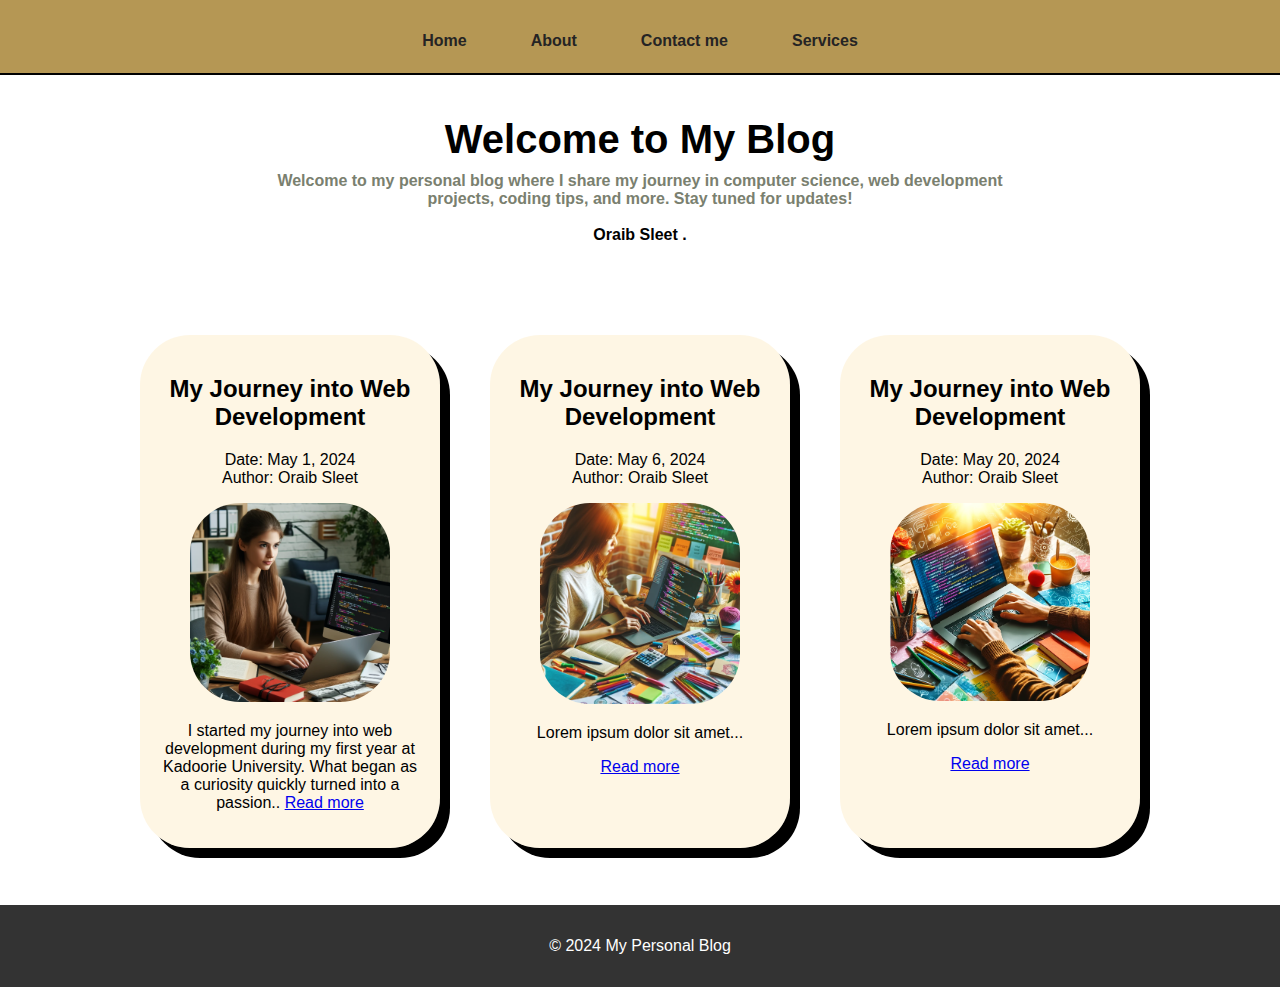
==== index.html @ 766d8ea3 "first deploy for personal-blog project" ====
<!doctype html>
<html lang="en">

<head>
  <meta charset="UTF-8">
  <meta name="viewport" content="width=device-width, initial-scale=1.0">
  <title>My Personal Blog</title>
  <link rel="stylesheet" href="assets/css/main.css">
  <link rel="stylesheet" href="assets/css/layout.css">
  <link rel="stylesheet" href="assets/css/blogPost.css">
  <link rel="stylesheet" href="assets/css/about.css">
</head>

<body>
  <div class="container">
    <header>
      <nav>
        <ul>
          <li><a href="index.html">Home</a></li>
          <li><a href="pages/about.html">About</a></li>
          <li><a href="#">Contact me</a></li>
          <li><a href="#">Services</a></li>
        </ul>
      </nav>
    </header>
    <main>
      <section>
        <h1>Welcome to My Blog</h1>
        <p class="aboutme">Welcome to my personal blog where I share my journey in computer science,
          web development projects, coding tips, and more. Stay tuned for updates! <br> <br>
          <span class="authorName">Oraib Sleet .</span>
        </p>

        <article>
          <div class="postOne post">
            <h2>My Journey into Web Development</h2>
            <p>Date: May 1, 2024 <br>
              Author: Oraib Sleet</p>

            <img src="assets/imgs/post1.PNG" alt="Blog Header">

            <p>I started my journey into web development during my first year at Kadoorie University. What began as a
              curiosity quickly turned into a passion.. <a href="pages/post1.html">Read more</a></p>

          </div>
          <div class="postTwo post">

            <h2>My Journey into Web Development</h2>
            <p>Date: May 6, 2024 <br>
              Author: Oraib Sleet</p>
            <img src="assets/imgs/post2.PNG" alt="Blog Header">
            <p>Lorem ipsum dolor sit amet...</p>
            <a href="pages/post1.html">Read more</a>
          </div>
          <div class="postThree post">
            <h2>My Journey into Web Development</h2>
            <p>Date: May 20, 2024 <br>
              Author: Oraib Sleet</p>
            <img src="assets/imgs/post3.PNG" alt="Blog Header">
            <p>Lorem ipsum dolor sit amet...</p>
            <a href="pages/post1.html">Read more</a>
          </div>
        </article>
      </section>
    </main>
    <footer>
      <p>&copy; 2024 My Personal Blog</p>
    </footer>
  </div>
</body>

</html>
---- assets/css/main.css ----
@import url("layout.css");
@import url("about.css");
@import url("blogPost.css");
@import url("main.css");

body {
  font-family: Arial, sans-serif;
  margin: 0;
  padding: 0;
  --mainColor: #b59754;
}

.container {
  display: grid;
  grid-template-columns: repeat(3, auto);
  grid-template-rows: 75px 800px;

  grid-gap: 15px;
  grid-template-areas:
    "hd hd hd hd hd hd hd hd"
    "main main main main main main main main"
    "ft ft ft ft ft ft ft ft";
}

header {
  grid-area: hd;
  background-color: var(--mainColor);
  border-bottom: 2px solid #000;
  padding: 1rem 0;
}

nav ul {
  list-style-type: none;
  display: flex;
  justify-content: center;
  padding: 0;
}

nav li {
  margin: 0 2rem;
}

nav a {
  color: #252424;
  font-weight: 600;
  text-decoration: none;
}
nav a:hover {
  color: #ffffff;
  transition: 0.5s;
  -webkit-transition: 0.5s;
  -moz-transition: 0.5s;
  -ms-transition: 0.5s;
  -o-transition: 0.5s;
}

main {
  grid-area: main;
  margin: 0 30px;
  height: 100vh;
}

main section h1 {
  font-size: 40px;
  text-align: center;
  margin-bottom: 10px;
}

.authorName {
  color: #000;
}

.post img {
  width: 200px;
  border-radius: 50px;
  -webkit-border-radius: 50px;
  -moz-border-radius: 50px;
  -ms-border-radius: 50px;
  -o-border-radius: 50px;
  margin: auto;
}
main section article {
  display: grid;
  grid-template-columns: repeat(3, 300px);
  grid-gap: 50px;
  justify-content: center;
  margin-top: 5%;
  text-align: center;
  padding: 30px;
}

.post {
  padding: 20px;
  background-color: rgba(252, 231, 185, 0.384);
  box-shadow: 10px 10px;
  border-radius: 50px;
  -webkit-border-radius: 50px;
  -moz-border-radius: 50px;
  -ms-border-radius: 50px;
  -o-border-radius: 50px;
}
footer {
  grid-area: ft;
  background-color: #333;
  color: #fff;
  text-align: center;
  padding: 1rem 0;
}
---- assets/css/layout.css ----
@import url("layout.css");
@import url("about.css");
@import url("blogPost.css");
@import url("main.css");


@media only screen and (max-width: 768px) {
  .container {
    grid-template-rows: 75px 1863px !important;
  }
  main section article {
    display: grid !important;
    grid-template-columns: repeat(1, 300px) !important;
    grid-gap: 50px !important;
    justify-content: center !important;
    margin-top: 5% !important;
    text-align: center !important;
  }

  .postBlog {
    width: 80% !important;
    display: grid !important;
    margin: auto !important;
    grid-template-columns: repeat(1, 425px) !important;
    grid-template-rows: repeat(3, auto) !important;
    border: 1px solid #000 !important;
    padding: 20px !important;
    justify-content: center !important;
  }
  .personalInfo {
    border: 0 !important;
    border-bottom: 1px solid #000 !important;
    margin-right: 10px !important;
  }

  /* /*********************************************** */
  .realatedPost {
    display: grid !important;
    grid-template-columns: repeat(1, 300px) !important;
    grid-gap: 50px !important;
    justify-content: center !important;
    margin-top: 5% !important;
    text-align: center !important;
    padding: 30px !important;
  }
  .container.post1 {
    grid-template-rows: 75px 2870px !important;
  }
}

@media only screen and (min-width: 768px) and (max-width: 959px) {
  .container {
    grid-template-rows: 75px 1385px !important;
  }
  main section article {
    display: grid !important;
    grid-template-columns: repeat(2, 300px) !important;
    grid-gap: 50px !important;
    justify-content: center !important;
    margin-top: 5% !important;
    text-align: center !important;
  }
  /* /*********************************************** */
  .realatedPost {
    display: grid !important;
    grid-template-columns: repeat(2, 300px) !important;
    grid-gap: 50px !important;
    justify-content: center !important;
    margin-top: 5% !important;
    text-align: center !important;
    padding: 30px !important;
  }
  .container.post1 {
    grid-template-rows: 75px 2228px !important;
  }
}
---- assets/css/blogPost.css ----
@import url("layout.css");
@import url("about.css");
@import url("blogPost.css");
@import url("main.css");


.container.post1 {
  grid-template-rows: 75px 1500px;
}

.postBlog {
  width: 75%;
  margin: auto;
  display: grid;
  grid-template-columns: 160px auto;
  grid-template-rows: auto;
  border: 1px solid #000;
  padding: 20px;
}

.myPic {
  width: 50px;
  border-radius: 100%;
  -webkit-border-radius: 100%;
  -moz-border-radius: 100%;
  -ms-border-radius: 100%;
  -o-border-radius: 100%;

  align-items: center;
}

.personalInfo {
  border-right: 1px solid #000;
  margin-right: 10px;
}

.container-realatedPost h2 {
  text-align: center;
  color: red;
}

.realatedPost {
  display: grid;
  grid-template-columns: repeat(3, 196px);
  grid-gap: 50px;
  justify-content: center;
  margin-top: 5%;
  text-align: center;
}
.realatedPost img {
  width: 41%;
}
---- assets/css/about.css ----
@import url("layout.css");
@import url("about.css");
@import url("blogPost.css");
@import url("main.css");


main.about{
  
    grid-area: main;
    margin: 0 30px;
    height: 100vh;
    display: flex;
    justify-content: center;
    align-items: center;

}
main.about h1{
  
margin-bottom: 30px;

}

.aboutme {
    font-weight: 600;
    width: 60%;
    margin: auto;
    text-align: center;
    color: rgb(122, 128, 111);
  }
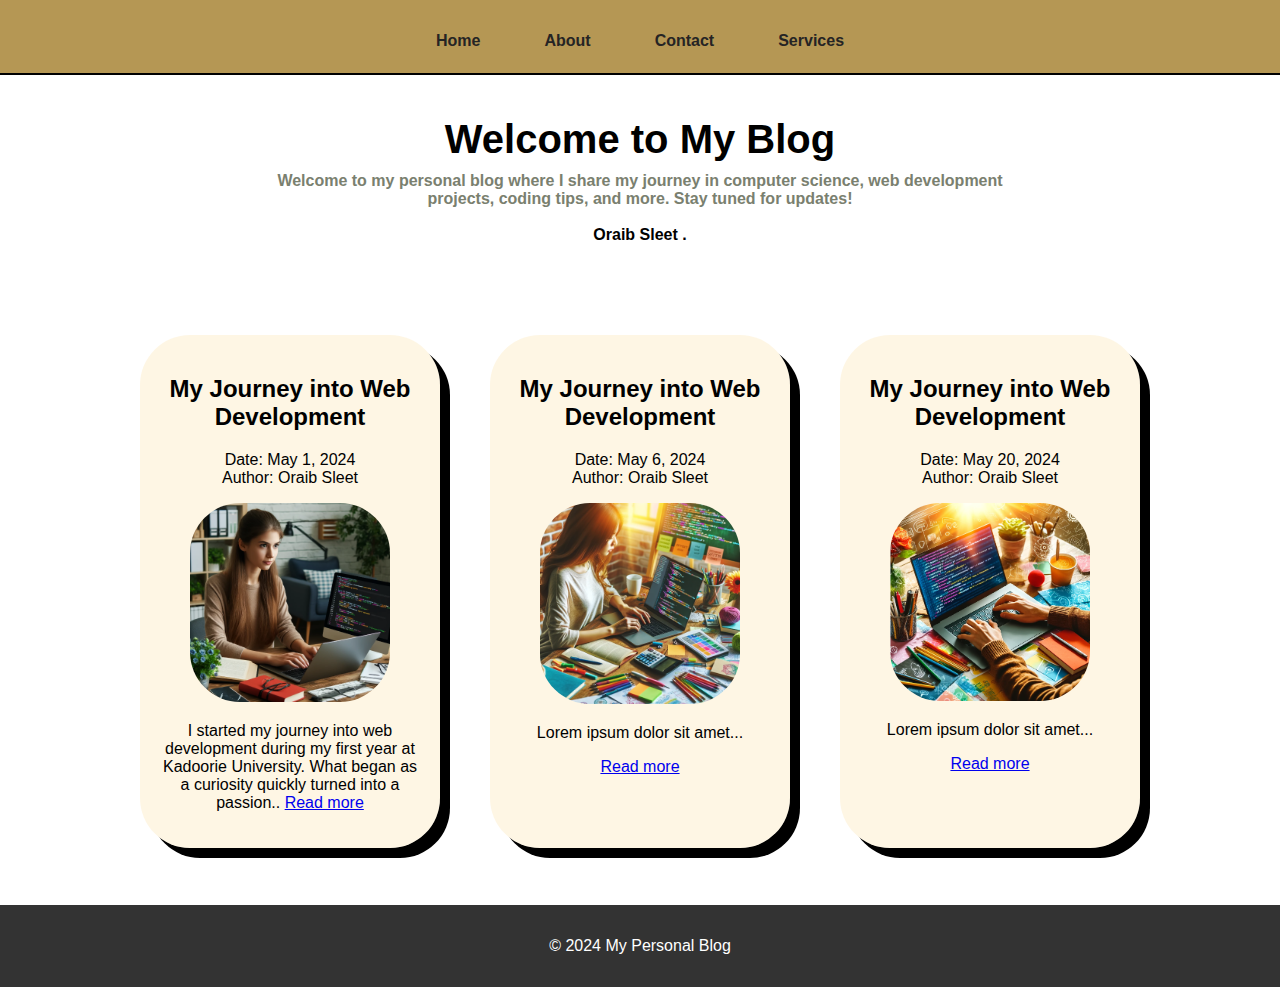
==== commit 96266e33: "Editing components" ====
--- a/index.html
+++ b/index.html
@@ -6,9 +6,6 @@
   <meta name="viewport" content="width=device-width, initial-scale=1.0">
   <title>My Personal Blog</title>
   <link rel="stylesheet" href="assets/css/main.css">
-  <link rel="stylesheet" href="assets/css/layout.css">
-  <link rel="stylesheet" href="assets/css/blogPost.css">
-  <link rel="stylesheet" href="assets/css/about.css">
 </head>
 
 <body>
@@ -18,13 +15,13 @@
         <ul>
           <li><a href="index.html">Home</a></li>
           <li><a href="pages/about.html">About</a></li>
-          <li><a href="#">Contact me</a></li>
+          <li><a href="#">Contact</a></li>
           <li><a href="#">Services</a></li>
         </ul>
       </nav>
     </header>
     <main>
-      <section>
+      <section class="setOfPosts">
         <h1>Welcome to My Blog</h1>
         <p class="aboutme">Welcome to my personal blog where I share my journey in computer science,
           web development projects, coding tips, and more. Stay tuned for updates! <br> <br>
--- a/assets/css/main.css
+++ b/assets/css/main.css
@@ -1,7 +1,6 @@
 @import url("layout.css");
 @import url("about.css");
 @import url("blogPost.css");
-@import url("main.css");
 
 body {
   font-family: Arial, sans-serif;
